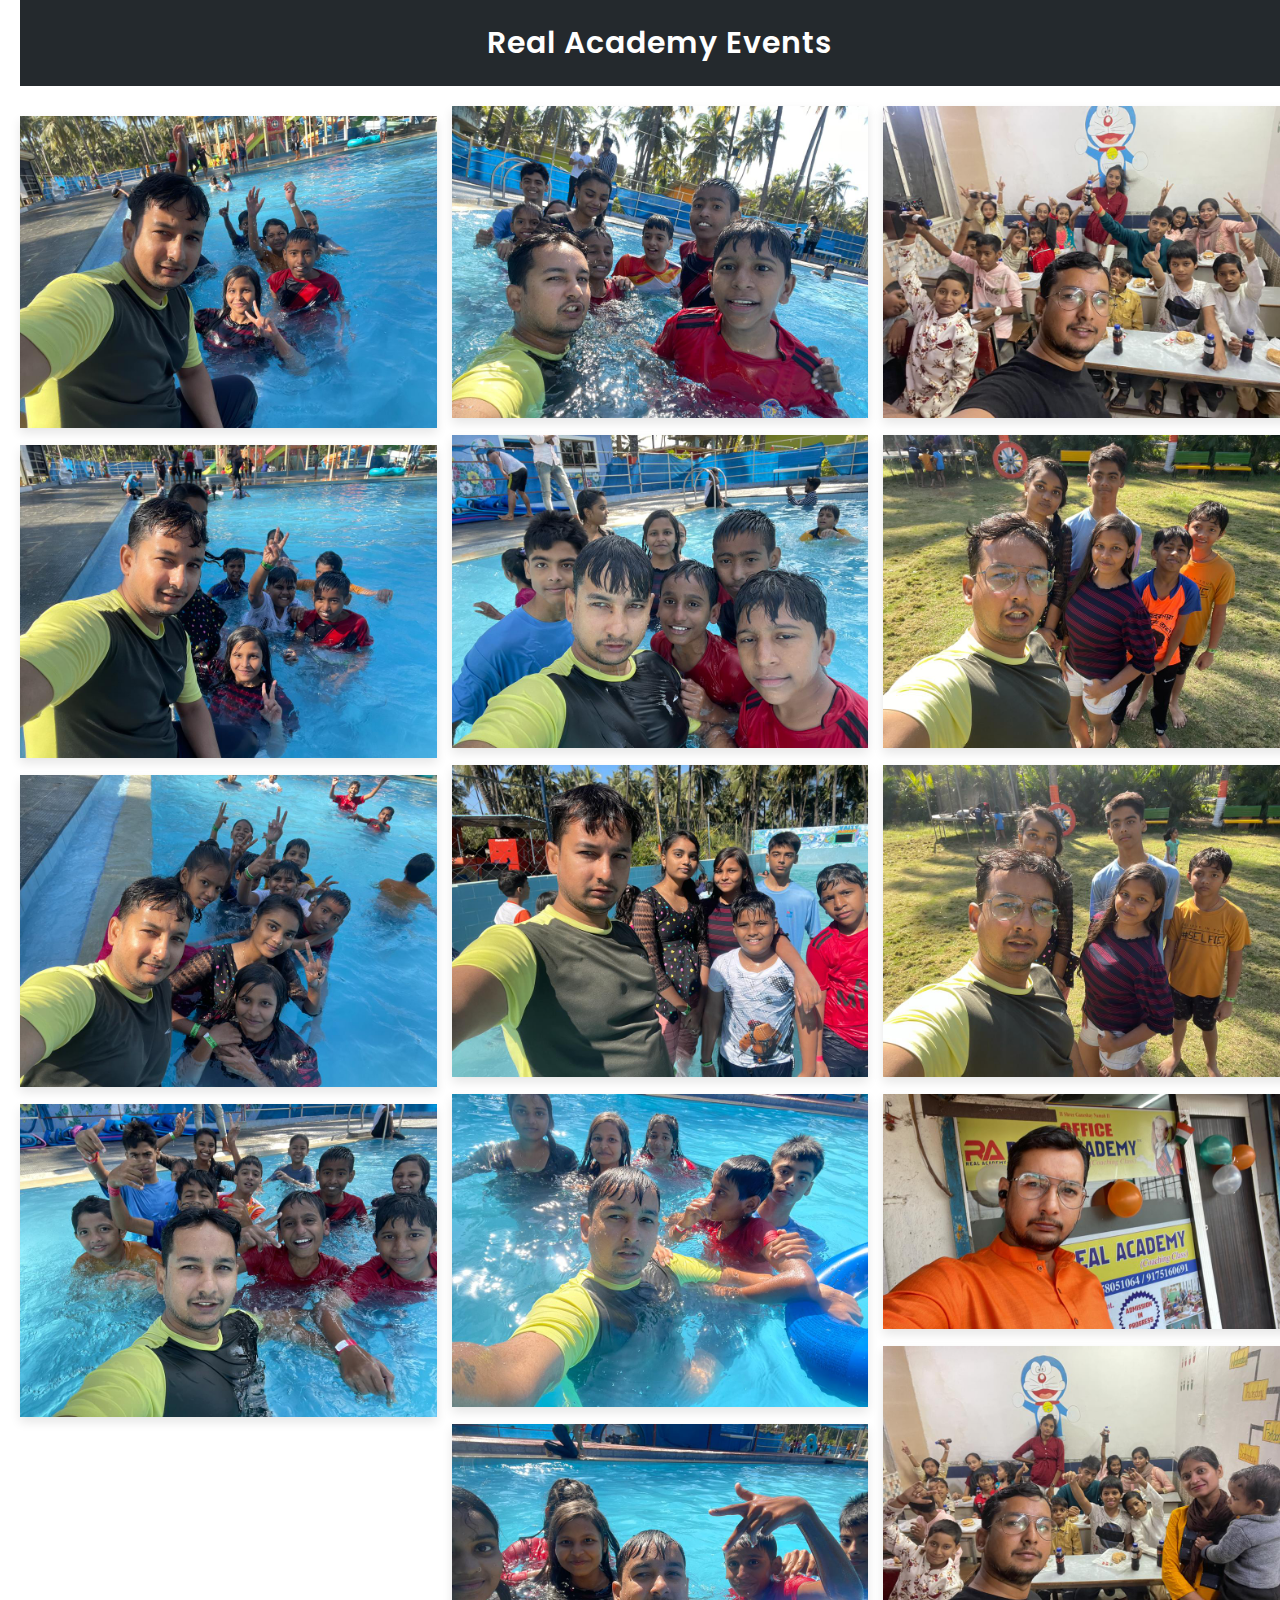
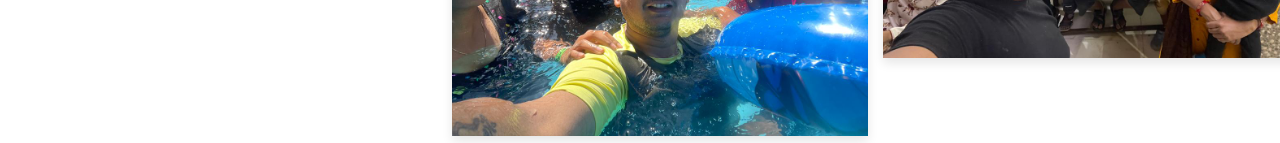
==== events.html @ d4546ee7 "comit" ====
<!DOCTYPE html>
<!-- Coding by CodingLab | www.codinglabweb.com-->
<html lang="en" dir="ltr">
  <head>
    <meta charset="UTF-8">
    <title>Events Of Real Academy</title>
    <link rel="stylesheet" href="./assets/css/events.css">
    <meta name="viewport" content="width=device-width, initial-scale=1.0">
    <!-- Fontawesome CDN Link -->
    <link rel="stylesheet" href="https://cdnjs.cloudflare.com/ajax/libs/font-awesome/6.0.0-beta3/css/all.min.css"/>
   </head>
<body>
  <section>
    <div class="lightBox">
      <div class="lightBox_content">
        <i class="fas fa-times close"></i>
        <div class="logo_icons">
          <a href="#">
            <div class="text_content">
            </div>
          </a>
          <div class="icons">
          </div>
        </div>
        <div class="showImg">
          <div class="image">
            <img src="images/img1.jpg" alt="">
          </div>
        </div>
      </div>
    </div>

    <div class="image-gallery">
      <header>Real Academy Events</header>
      <div class="image-container">
        <div class="image-box">
          <img class="gImg" src="./assets/images/event1.jpg" alt="">
          <div class="logo_icons">
            <a href="#">
              <div class="text_content">
              </div>
            </a>
            <div class="icons">
            </div>
          </div>
        </div>
        <div class="image-box">
          <img class="gImg" src="./assets/images/event2.jpg" alt="">
          <div class="logo_icons">
            <a href="#">
              <div class="text_content">
              </div>
            </a>
            <div class="icons">
            </div>
          </div>
        </div>
        <div class="image-box">
          <img class="gImg" src="./assets/images/event3.jpg" alt="">
          <div class="logo_icons">
            <a href="#">
              <div class="text_content">              
              </div>
            </a>
            <div class="icons">
            </div>
          </div>
        </div>
        <div class="image-box">
          <img class="gImg" src="./assets/images/event4.jpg" alt="">
          <div class="logo_icons">
            <a href="#">
              <div class="text_content">
              </div>
            </a>
            <div class="icons">
            </div>
          </div>
        </div>
        <div class="image-box">
          <img class="gImg" src="./assets/images/event5.jpg" alt="">
          <div class="logo_icons">
            <a href="#">
           
              <div class="text_content">
            </a>
            <div class="icons">
            </div>
          </div>
        </div>
        <div class="image-box">
          <img class="gImg" src="./assets/images/event6.jpg" alt="">
          <div class="logo_icons">
            <a href="#">
              <div class="text_content">
              </div>
            </a>
            <div class="icons">
            </div>
          </div>
        </div>
        <div class="image-box">
          <img class="gImg" src="./assets/images/event7.jpg" alt="">
          <div class="logo_icons">
            <a href="#">
              <div class="text_content">
              </div>
            </a>
            <div class="icons">
            </div>
          </div>
        </div>
        <div class="image-box">
          <img class="gImg" src="./assets/images/event8.jpg" alt="">
          <div class="logo_icons">
            <a href="#">
              <div class="text_content">
              </div>
            </a>
            <div class="icons">
            </div>
          </div>
        </div>
        <div class="image-box">
          <img class="gImg" src="./assets/images/event9.jpg" alt="">
          <div class="logo_icons">
            <a href="#">
              <div class="text_content">
              </div>
            </a>
            <div class="icons">
            </div>
          </div>
        </div>
        <div class="image-box">
          <img class="gImg" src="./assets/images/event10.jpg" alt="">
          <div class="logo_icons">
            <a href="#">
             
              <div class="text_content">
              </div>
            </a>
            <div class="icons">
            </div>
          </div>
        </div>
        <div class="image-box">
          <img class="gImg" src="./assets/images/event11.jpg" alt="">
          <div class="logo_icons">
            <a href="#">
             
              </div>
            </a>
            <div class="icons">
            </div>
          </div>
        </div>
        <div class="image-box">
          <img class="gImg" src="./assets/images/event12.jpg" alt="">
          <div class="logo_icons">
            <a href="#">
              <div class="text_content">
              </div>
            </a>
            <div class="icons">
            </div>
          </div>
        </div>
        <div class="image-box">
          <img class="gImg" src="./assets/images/event13.jpg" alt="">
          <div class="logo_icons">
            <a href="#">
              <div class="text_content">
              </div>
            </a>
            <div class="icons">
            </div>
          </div>
        </div>
        <div class="image-box">
          <img class="gImg" src="./assets/images/event14.jpg" alt="">
          <div class="logo_icons">
            <a href="#">
              <div class="text_content">
              </div>
            </a>
            <div class="icons">
            </div>
          </div>
        </div>
        <div class="image-box">
          <img class="gImg" src="img/event14.jpeg" alt="">
          <div class="logo_icons">
            <a href="#">
              <div class="text_content">
              </div>
            </a>
            <div class="icons">
            </div>
          </div>
        </div>
      






          </div>
        </div>
        
  </section>

  <script src="./assets/js/teacher.js"></script>

</body>
</html>
---- assets/css/events.css ----
@import url('https://fonts.googleapis.com/css?family=Poppins:400,500,600,700&display=swap');
*{
  margin: 0;
  padding: 0;
  box-sizing: border-box;
  font-family: 'Poppins', sans-serif;
}
section{
  position: relative;
  min-height: 100vh;
  width: 100%;
  margin: 0 20px;
}
section .lightBox{
  position: fixed;
  top: 0;
  left: 0;
  height: 100%;
  width: 100%;
  background: rgba(0,0,0,0.6);
  z-index: 100;
  display: none;
}
.lightBox .lightBox_content{
  position: fixed;
  left: 50%;
  top: 50%;
  transform: translate(-50%, -50%);
  max-width: 950px;
  width: 100%;
  background: #fff;
  border-radius: 12px;
  box-shadow: 0 5px 10px rgba(0, 0, 0, 0.2);
  padding: 20px;
}
.lightBox_content .close{
  position: absolute;
  top: 0;
  left: -40px;
  font-size: 30px;
  color: #fff;
  cursor: pointer;
  opacity: 0.8;
}
.lightBox_content .close:hover{
  opacity: 1;
}
section .logo_icons{
  display: flex;
  align-items: center;
  justify-content: space-between;
  padding-bottom: 20px;
}
section .logo_icons a{
  display: flex;
  align-items: center;
  text-decoration: none;
}
section .logo_icons .logoImg{
  height: 40px;
  width: 40px;
  border-radius: 50%;
}
section .logo_icons .text_content{
  display: flex;
  flex-direction: column;
  margin-left: 10px;
  color: #333;
  font-size: 16px;
  font-weight: 500;
}
.logo_icons .text_content .followers{
  font-size: 13px;
  margin-top: -5px;
}
section .logo_icons .icons i{
  height: 35px;
  width: 35px;
  background: #ccc;
  text-align: center;
  line-height: 35px;
  font-size: 16px;
  color: #fff;
  border-radius: 4px;
  margin: 0 5px;
  cursor: pointer;
  transition: all 0.3s ease;
}
.lightBox .logo_icons .icons i:hover{
  color: #fff;
  background: #7d2ae8;
}
section .lightBox .showImg{
  display: flex;
  justify-content: center;
  height: 100%;
  width: 100%;
}
.lightBox .showImg .image{
  max-height: 700px;
  max-width: 900px;
}
.showImg .image img{
  width: 100%;
  height: 100%;
  object-fit: contain;
}
section .image-gallery{
  max-width: 1300px;
  min-height: 100vh;
  width: 100%;
  background: #fff;
  margin: auto;
}
.image-gallery header{
  color: #fff;
  font-size: 30px;
  font-weight: 600;
  text-align: center;
  background: #24292d;
  padding: 20px 0;
  letter-spacing: 1px;
}
.image-gallery .image-container{
  columns: 3;
  margin-top: 20px;
  gap: 15px;
}
.image-container img{
  width: 100%;
  box-shadow: 0 5px 10px rgba(0, 0, 0, 0.1);
}
.image-container .image-box{
  position: relative;
  cursor: pointer;
  margin: 10px 0;
}
.image-box .logo_icons{
  position: absolute;
  bottom: 5px;
  left: 0;
  width: 100%;
  padding: 10px 15px;
  background: rgba(0, 0, 0, 0.2);
  box-shadow: 0 -10px 10px rgba(0, 0, 0, 0.2);
  opacity: 0;
  pointer-events: none;
  transition: all 0.3s ease;
}
.image-box:hover .logo_icons{
  opacity: 1;
  pointer-events: auto;
}
.image-box .logo_icons .icons i{
  color: #b4b4b4;
  background: #fff;
}
.logo_icons .icons i:hover{
  color: #707070;
}
section .image-gallery .logo_icons .text_content{
  color: #fff;
  font-size: 14px
}
section .image-gallery .text_content .followers{
  font-size: 12px;
  font-weight: 400;
  margin-top: -4px;
}
@media (max-width: 1034px) {
  .lightBox_content .close{
    top: -40px;
    left: 10px;
  }
}
@media (max-width: 1002px) {
  .image-gallery .image-container{
    columns: 2;
  }
}
@media (max-width: 602px) {
  .image-gallery .image-container{
    columns: 1;
  }
}
@media (max-width: 602px) {
  .image-gallery header{
    font-size: 25px;
  }
}
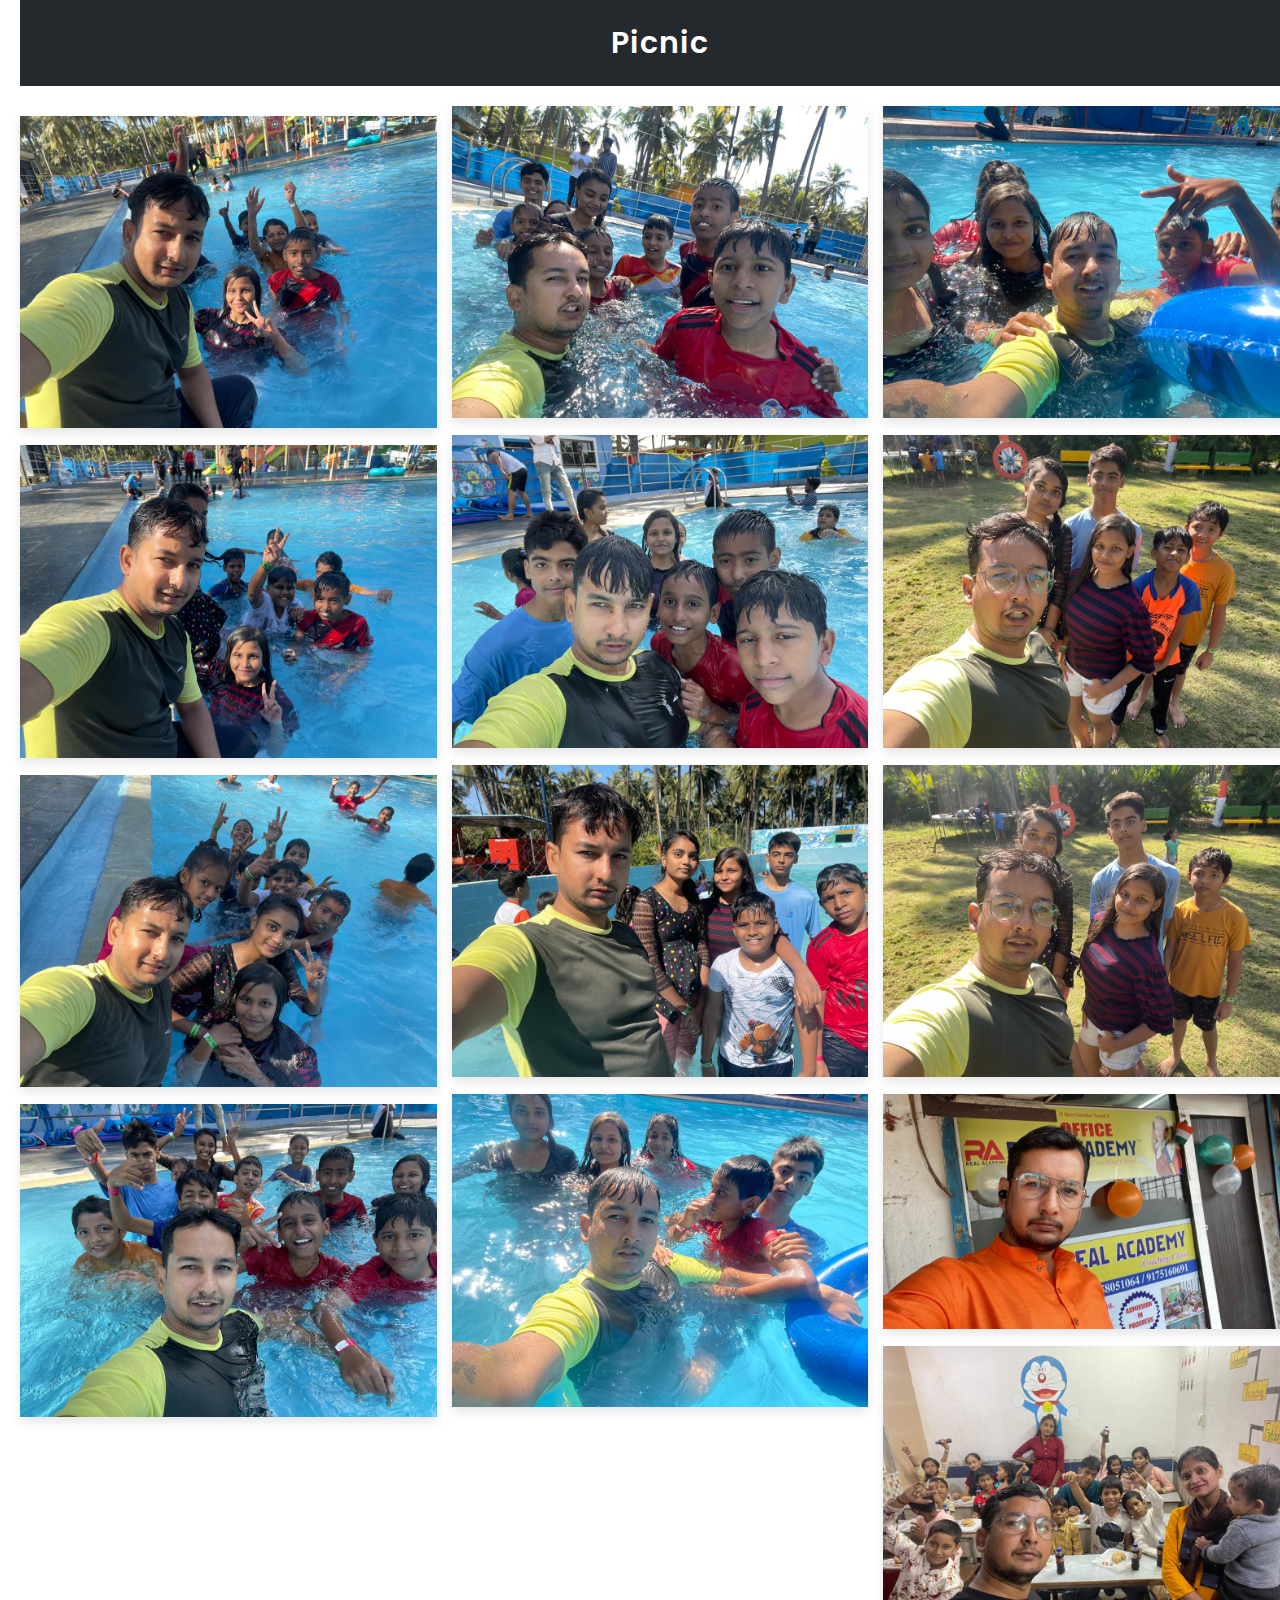
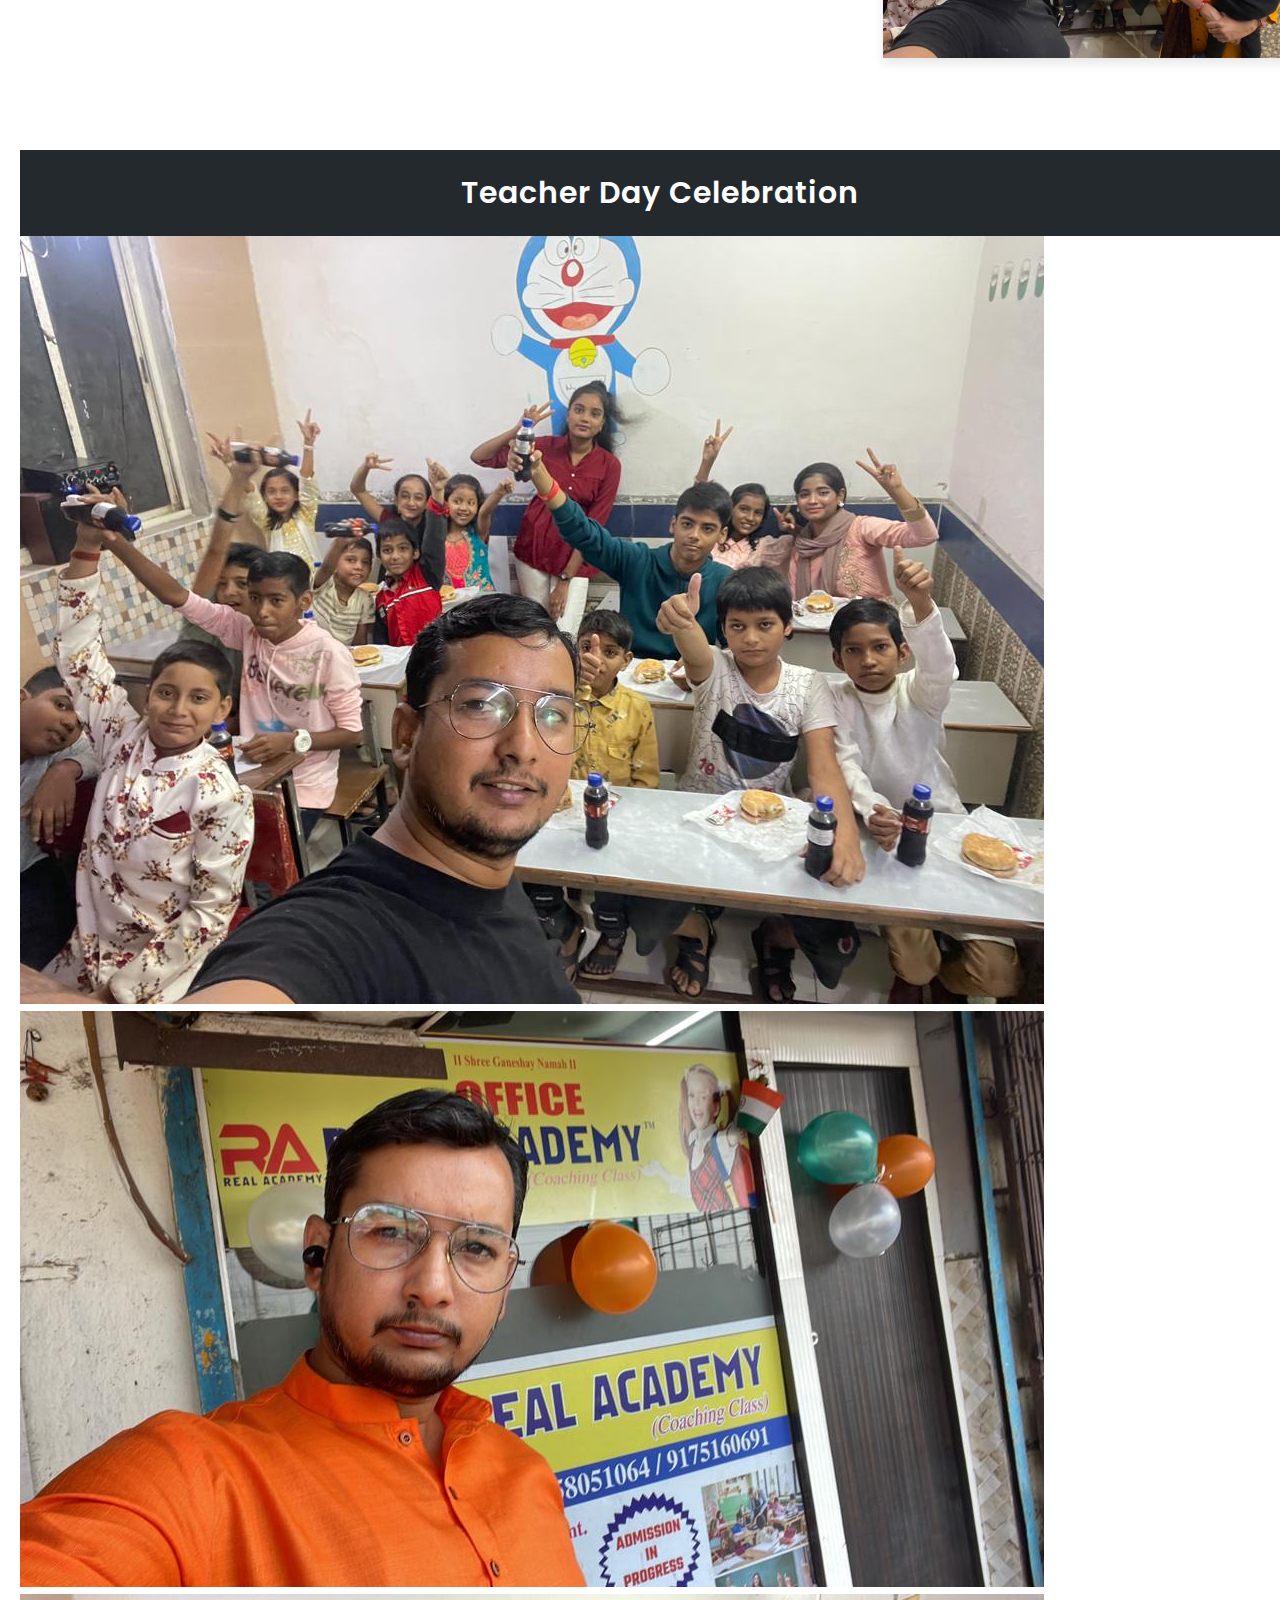
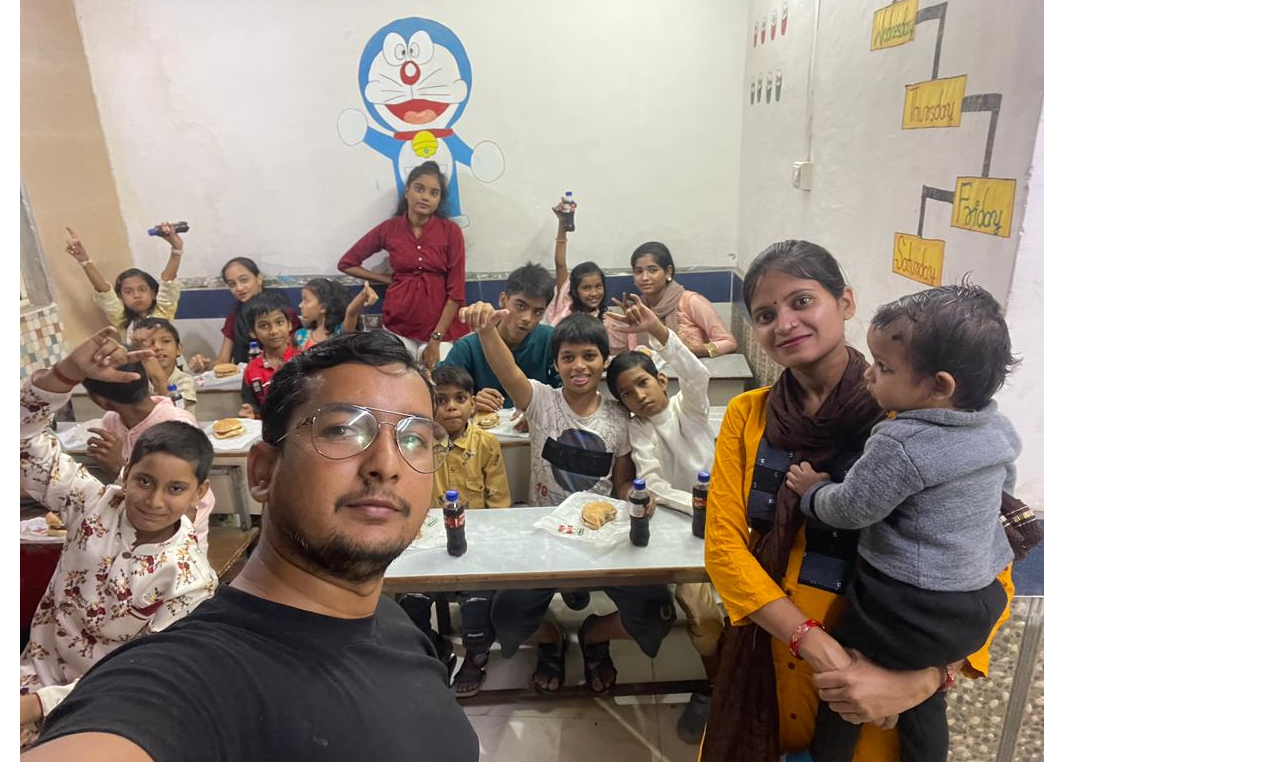
==== commit e2d2ab15: "commit" ====
--- a/events.html
+++ b/events.html
@@ -31,7 +31,7 @@
     </div>
 
     <div class="image-gallery">
-      <header>Real Academy Events</header>
+      <header>Picnic</header>
       <div class="image-container">
         <div class="image-box">
           <img class="gImg" src="./assets/images/event1.jpg" alt="">
@@ -133,22 +133,10 @@
           </div>
         </div>
         <div class="image-box">
-          <img class="gImg" src="./assets/images/event10.jpg" alt="">
+          <img class="gImg" src="./assets/images/event11.jpg" alt="">
           <div class="logo_icons">
             <a href="#">
              
-              <div class="text_content">
-              </div>
-            </a>
-            <div class="icons">
-            </div>
-          </div>
-        </div>
-        <div class="image-box">
-          <img class="gImg" src="./assets/images/event11.jpg" alt="">
-          <div class="logo_icons">
-            <a href="#">
-             
               </div>
             </a>
             <div class="icons">
@@ -199,16 +187,46 @@
             </div>
           </div>
         </div>
-      
-
-
-
-
-
-
-          </div>
-        </div>
-        
+          </div>
+        </div>
+        <br>
+        <br>
+        <div class="image-gallery">
+          <header>Teacher Day Celebration</header>
+          <div class="image-box">
+            <img class="gImg" src="./assets/images/event10.jpg" alt="">
+            <div class="logo_icons">
+              <a href="#">
+                <div class="text_content">
+                </div>
+              </a>
+              <div class="icons">
+              </div>
+            </div>
+          </div>
+          <div class="image-box">
+            <img class="gImg" src="./assets/images/event13.jpg" alt="">
+            <div class="logo_icons">
+              <a href="#">
+                <div class="text_content">
+                </div>
+              </a>
+              <div class="icons">
+              </div>
+            </div>
+          </div>
+          <div class="image-box">
+            <img class="gImg" src="./assets/images/event14.jpg" alt="">
+            <div class="logo_icons">
+              <a href="#">
+                <div class="text_content">
+                </div>
+              </a>
+              <div class="icons">
+              </div>
+            </div>
+          </div>
+        </div>
   </section>
 
   <script src="./assets/js/teacher.js"></script>
--- a/assets/css/events.css
+++ b/assets/css/events.css
@@ -188,3 +188,12 @@
     font-size: 25px;
   }
 }
+.image-gallery header{
+  color: #fff;
+  font-size: 30px;
+  font-weight: 600;
+  text-align: center;
+  background: #24292d;
+  padding: 20px 0;
+  letter-spacing: 1px;
+}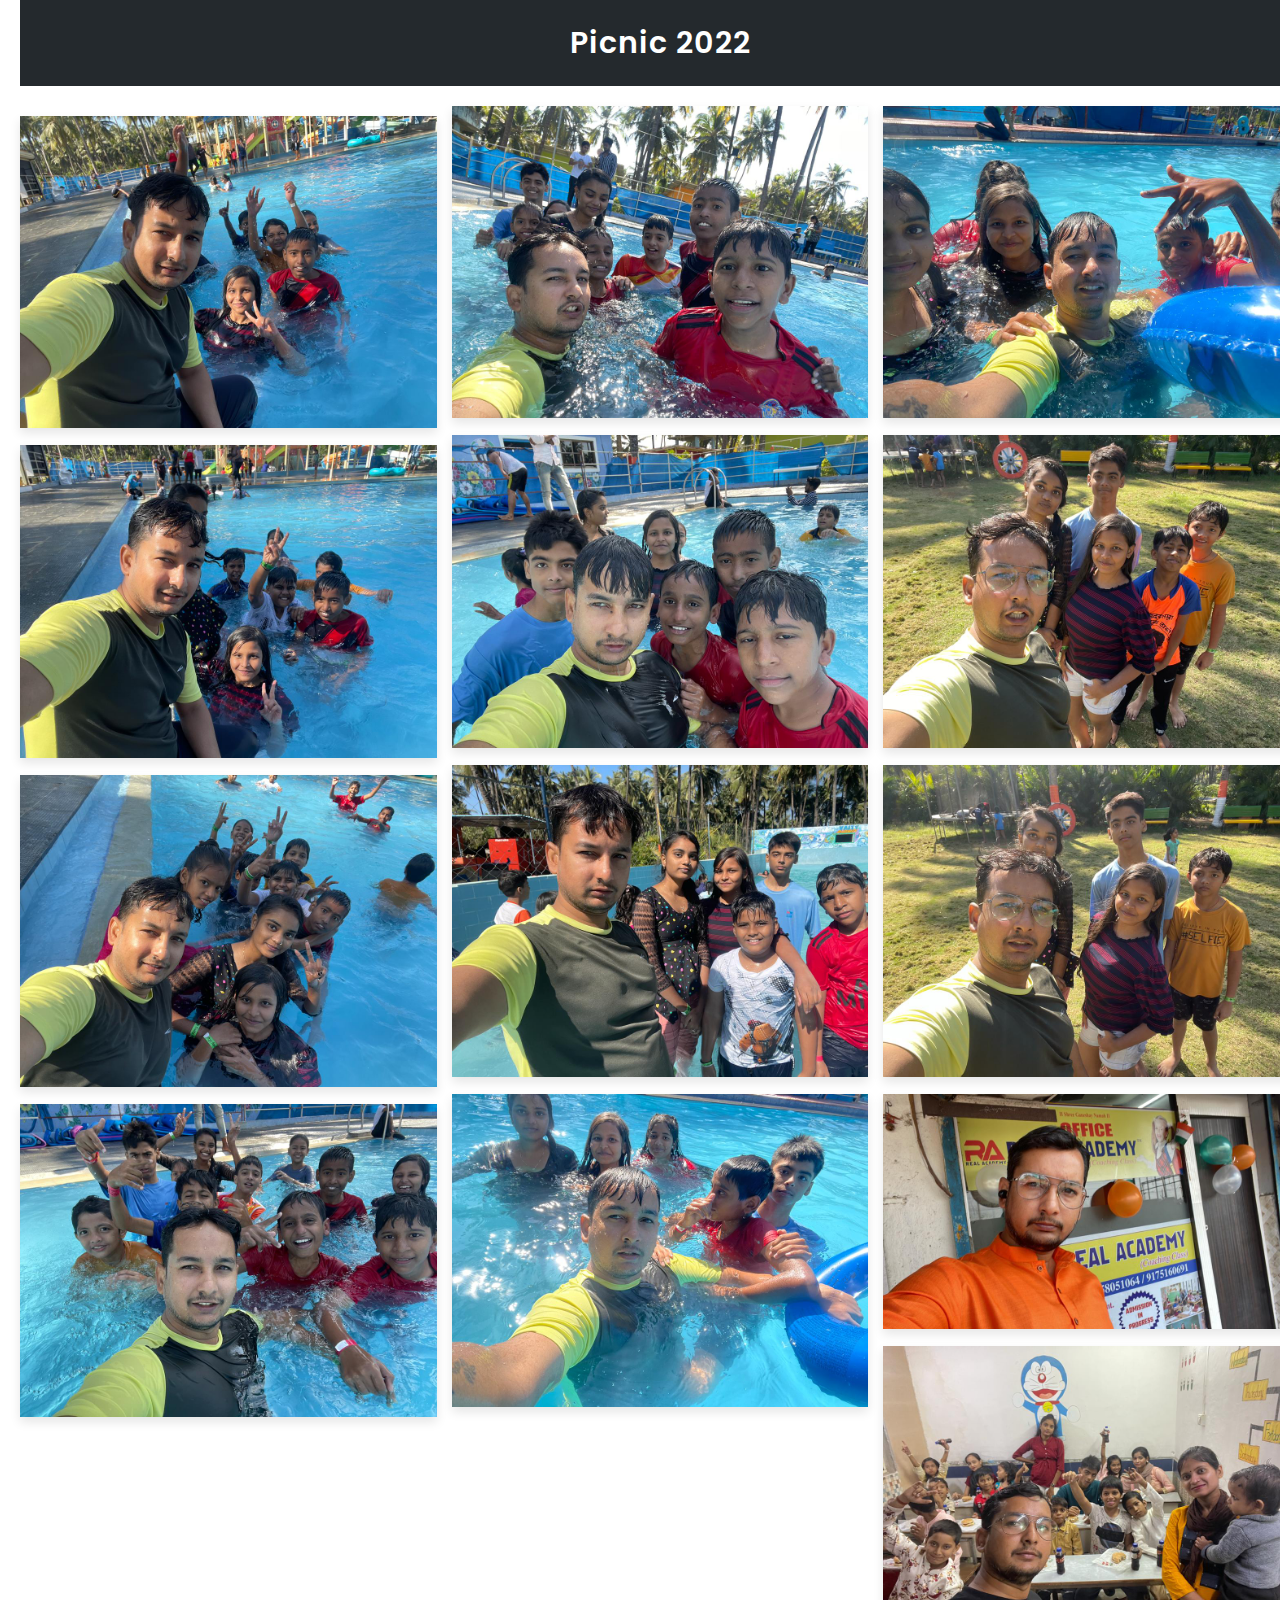
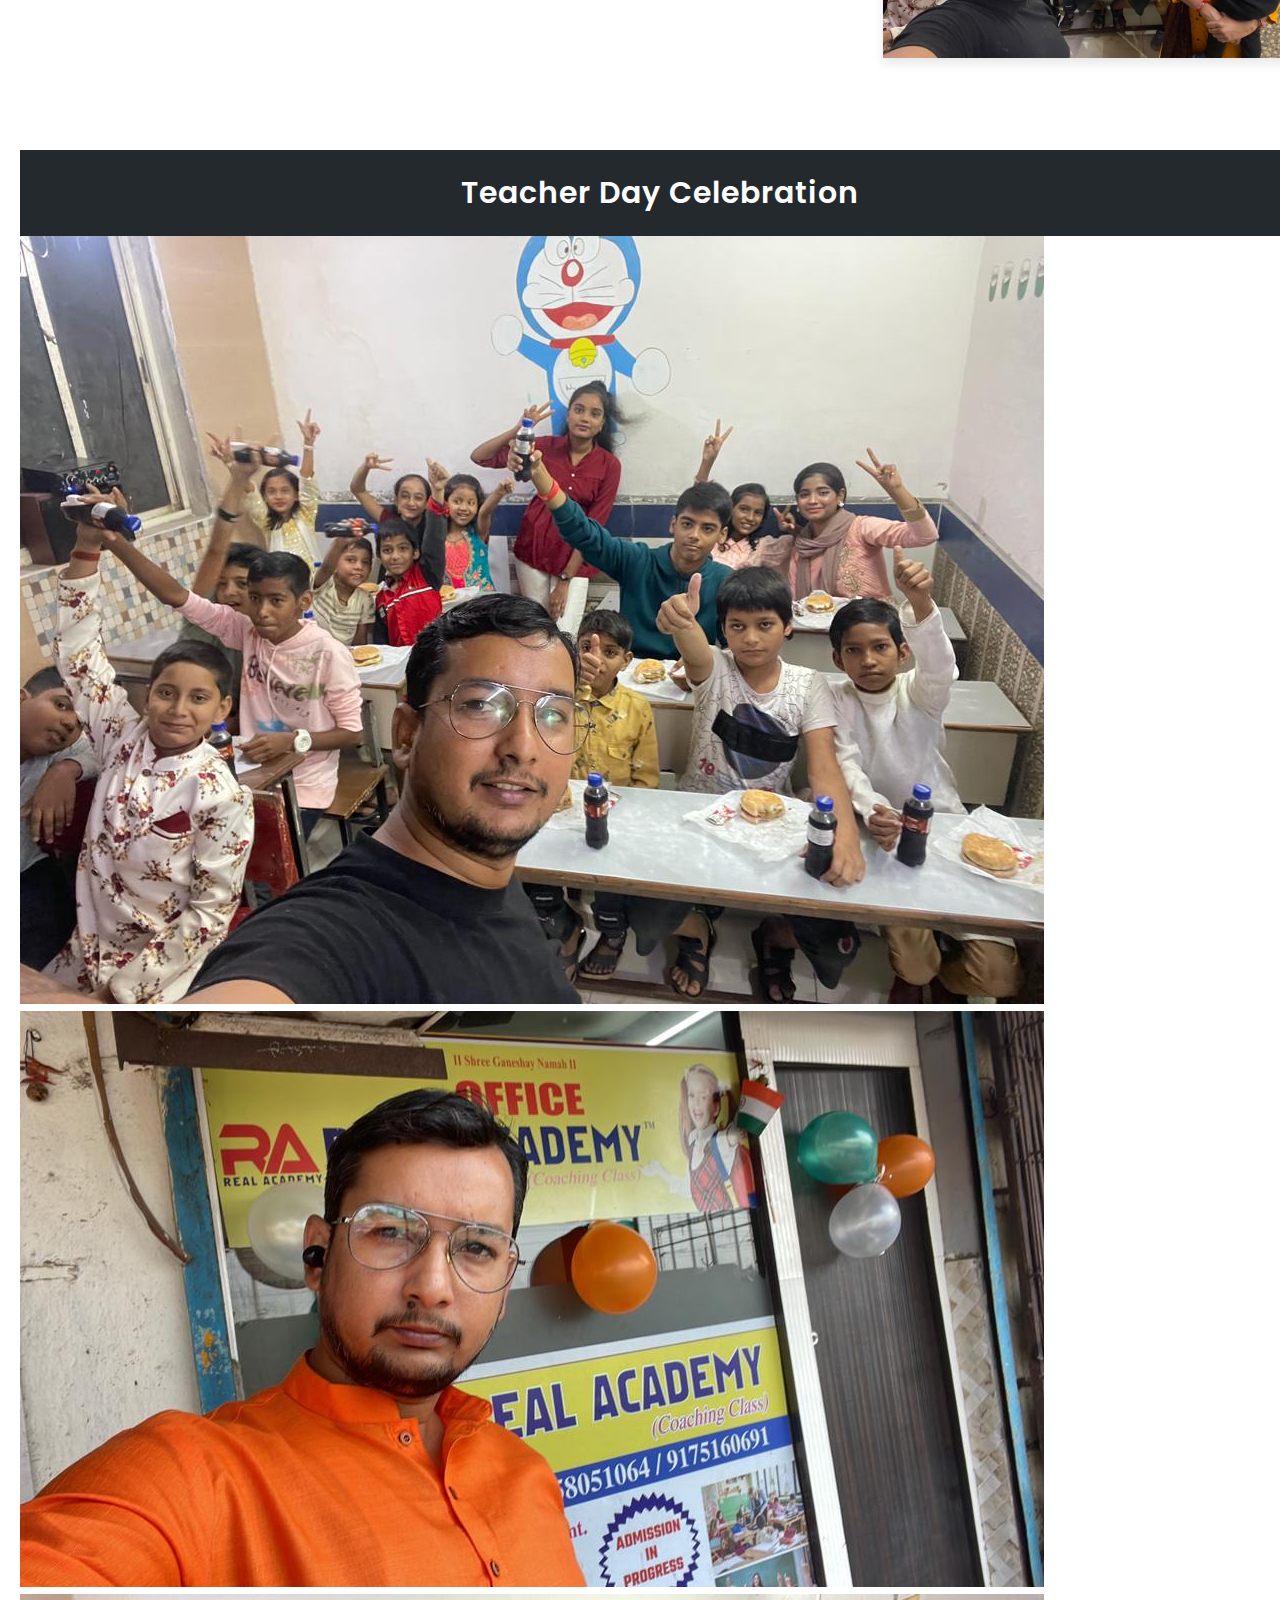
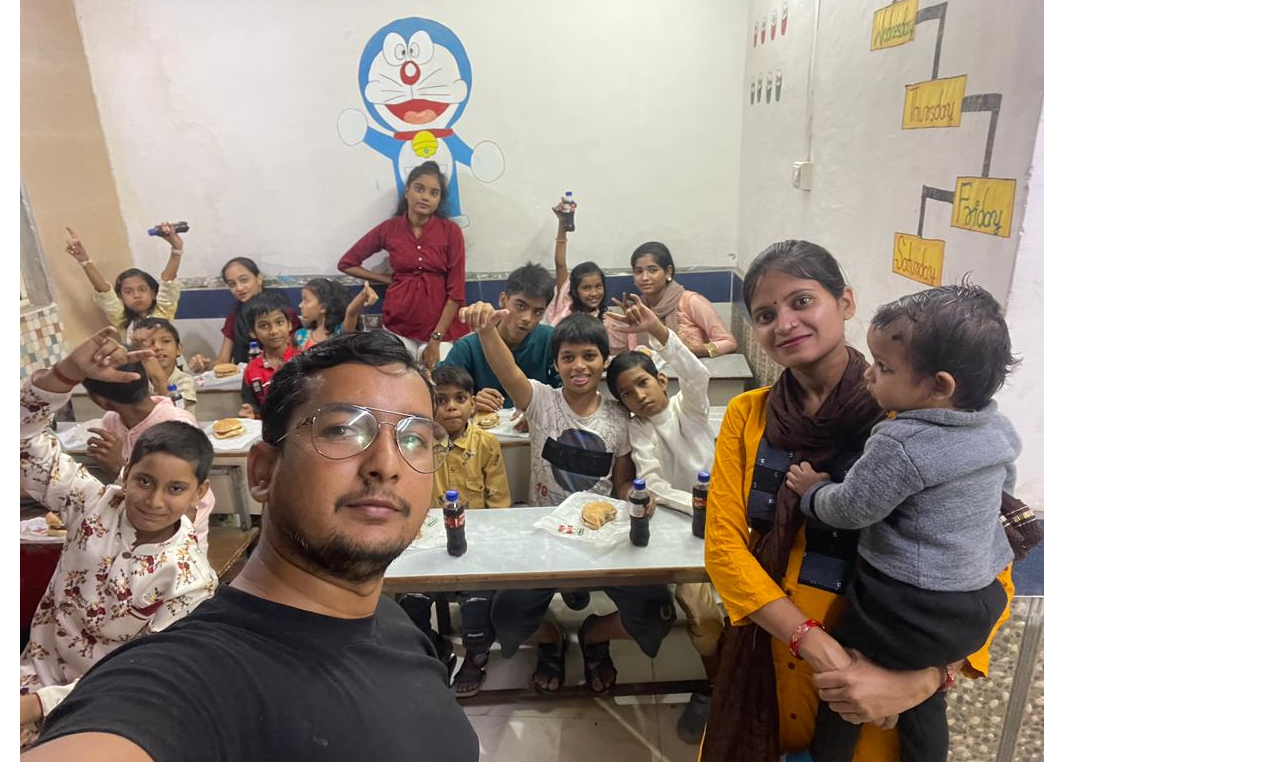
==== commit 4a0b37c7: "edit" ====
--- a/events.html
+++ b/events.html
@@ -31,7 +31,7 @@
     </div>
 
     <div class="image-gallery">
-      <header>Picnic</header>
+      <header>Picnic 2022</header>
       <div class="image-container">
         <div class="image-box">
           <img class="gImg" src="./assets/images/event1.jpg" alt="">
